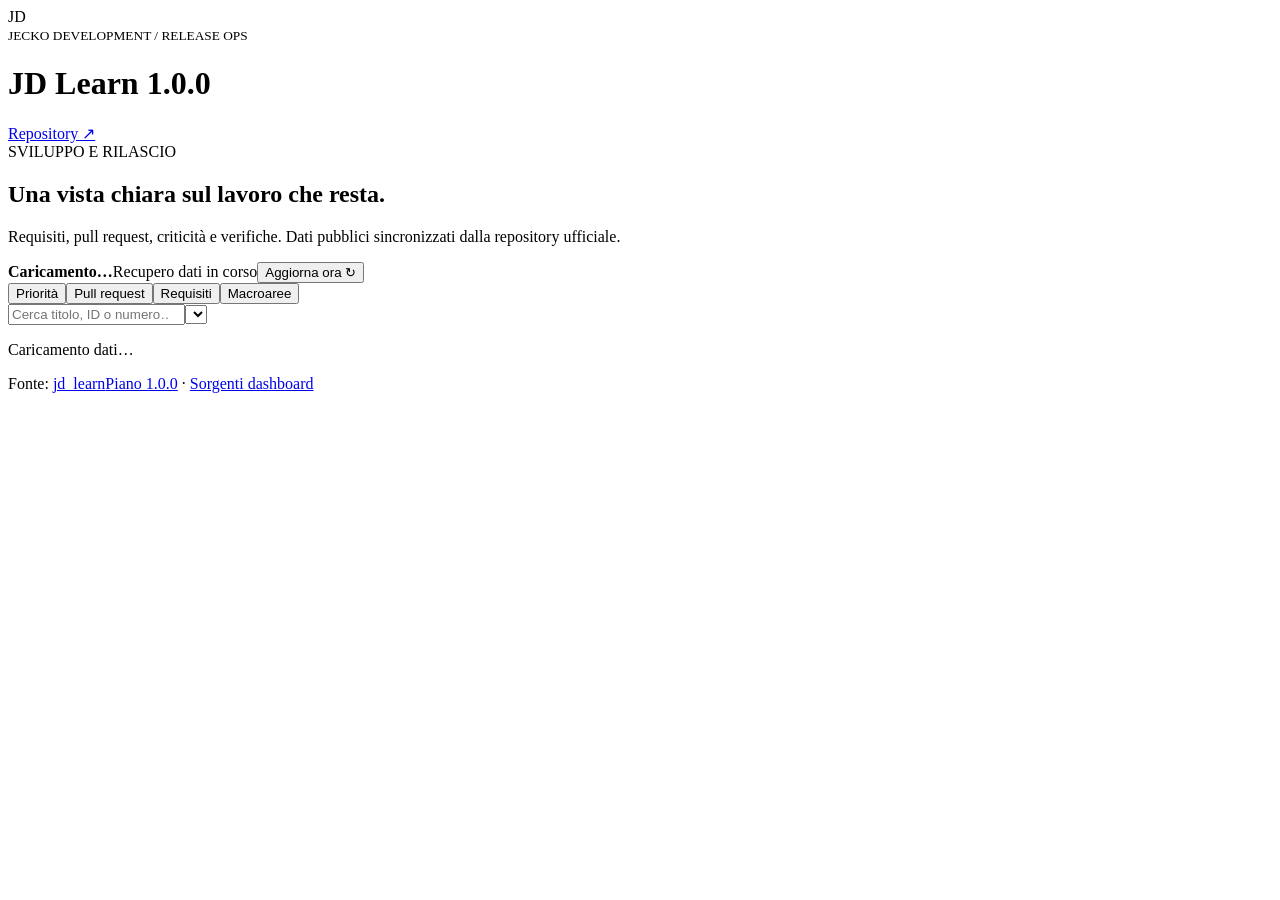
==== web/index.html @ 240354d1 "feat: add responsive release operations dashboard" ====
<!doctype html>
<html lang="it"><head><meta charset="utf-8"><meta name="viewport" content="width=device-width, initial-scale=1">
<meta name="theme-color" content="#101d30"><meta name="description" content="JD Learn 1.0.0 - dashboard operativa di sviluppo">
<title>JD Learn · Release dashboard</title><link rel="stylesheet" href="./styles.css"></head>
<body><div class="shell">
<header><div class="brand"><span class="logo">JD</span><div><small>JECKO DEVELOPMENT / RELEASE OPS</small><h1>JD Learn <span>1.0.0</span></h1></div></div><a href="https://github.com/jeckodevelopment/jd_learn" target="_blank" rel="noopener">Repository ↗</a></header>
<section class="intro"><div><div class="eyebrow">SVILUPPO E RILASCIO</div><h2>Una vista chiara sul lavoro che resta.</h2><p>Requisiti, pull request, criticità e verifiche. Dati pubblici sincronizzati dalla repository ufficiale.</p></div><aside><strong id="health">Caricamento…</strong><span id="asof">Recupero dati in corso</span><button id="reload" type="button">Aggiorna ora ↻</button></aside></section>
<div id="metrics" class="metrics" aria-live="polite"></div>
<nav class="tabs" aria-label="Viste"><button class="active" data-tab="priorities">Priorità</button><button data-tab="prs">Pull request</button><button data-tab="requirements">Requisiti</button><button data-tab="areas">Macroaree</button></nav>
<div class="toolbar"><input id="search" type="search" placeholder="Cerca titolo, ID o numero…" aria-label="Ricerca"><select id="filter" aria-label="Filtro"></select></div>
<section id="view" aria-live="polite"><p>Caricamento dati…</p></section>
<footer><span>Fonte: <a href="https://github.com/jeckodevelopment/jd_learn" target="_blank" rel="noopener">jd_learn</a></span><span><a href="https://github.com/jeckodevelopment/jd_learn/blob/main/docs/STABLE_1.0.0_PR_PLAN.md">Piano 1.0.0</a> · <a href="https://github.com/jeckodevelopment/jd-learn-dashboard">Sorgenti dashboard</a></span></footer>
</div><script src="./app.js" defer></script></body></html>
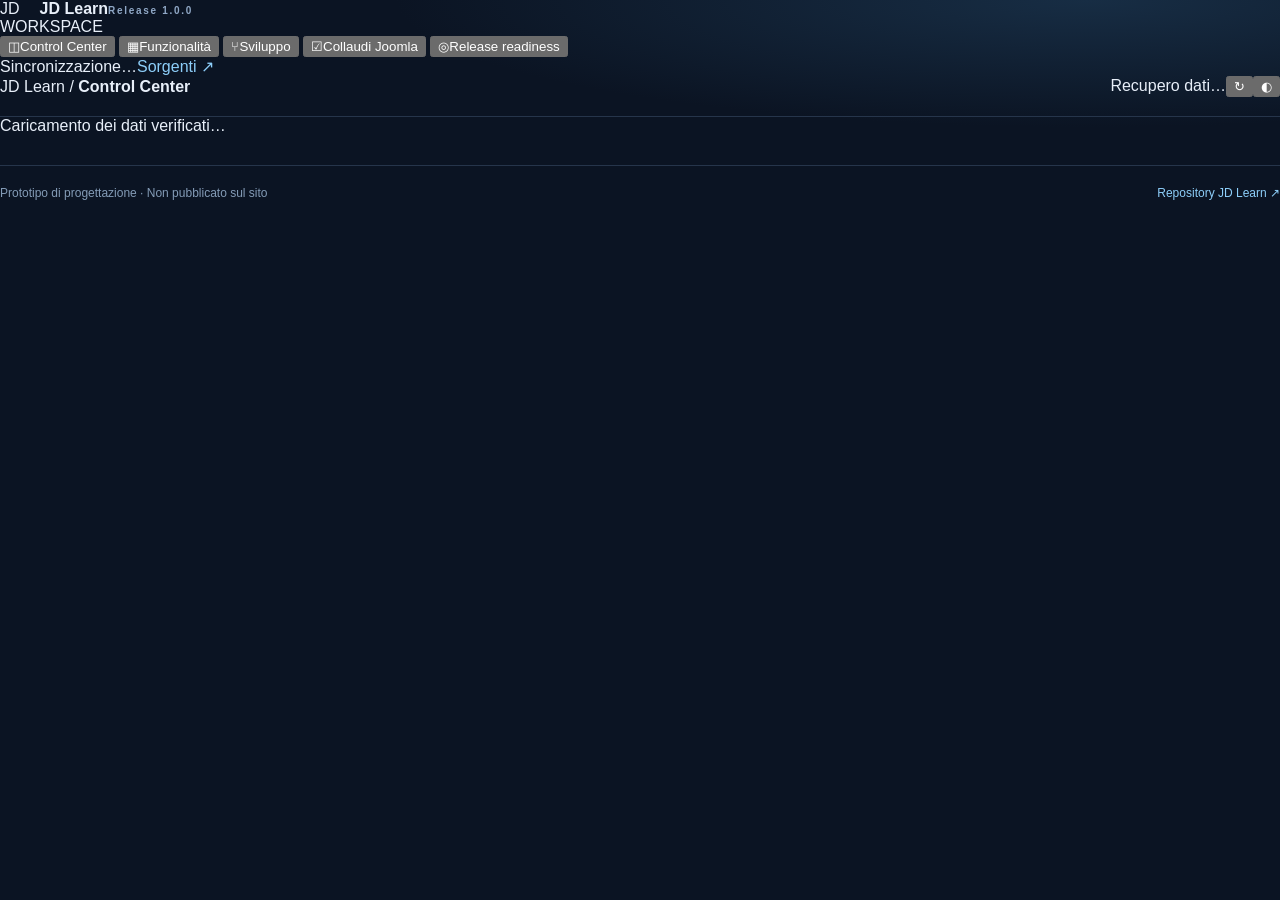
==== commit 7ff4fee9: "release: promote approved Control Center prototype to public UI" ====
--- a/web/index.html
+++ b/web/index.html
@@ -1,13 +1,32 @@
 <!doctype html>
-<html lang="it"><head><meta charset="utf-8"><meta name="viewport" content="width=device-width, initial-scale=1">
-<meta name="theme-color" content="#101d30"><meta name="description" content="JD Learn 1.0.0 - dashboard operativa di sviluppo">
-<title>JD Learn · Release dashboard</title><link rel="stylesheet" href="./styles.css"></head>
-<body><div class="shell">
-<header><div class="brand"><span class="logo">JD</span><div><small>JECKO DEVELOPMENT / RELEASE OPS</small><h1>JD Learn <span>1.0.0</span></h1></div></div><a href="https://github.com/jeckodevelopment/jd_learn" target="_blank" rel="noopener">Repository ↗</a></header>
-<section class="intro"><div><div class="eyebrow">SVILUPPO E RILASCIO</div><h2>Una vista chiara sul lavoro che resta.</h2><p>Requisiti, pull request, criticità e verifiche. Dati pubblici sincronizzati dalla repository ufficiale.</p></div><aside><strong id="health">Caricamento…</strong><span id="asof">Recupero dati in corso</span><button id="reload" type="button">Aggiorna ora ↻</button></aside></section>
-<div id="metrics" class="metrics" aria-live="polite"></div>
-<nav class="tabs" aria-label="Viste"><button class="active" data-tab="priorities">Priorità</button><button data-tab="prs">Pull request</button><button data-tab="requirements">Requisiti</button><button data-tab="areas">Macroaree</button></nav>
-<div class="toolbar"><input id="search" type="search" placeholder="Cerca titolo, ID o numero…" aria-label="Ricerca"><select id="filter" aria-label="Filtro"></select></div>
-<section id="view" aria-live="polite"><p>Caricamento dati…</p></section>
-<footer><span>Fonte: <a href="https://github.com/jeckodevelopment/jd_learn" target="_blank" rel="noopener">jd_learn</a></span><span><a href="https://github.com/jeckodevelopment/jd_learn/blob/main/docs/STABLE_1.0.0_PR_PLAN.md">Piano 1.0.0</a> · <a href="https://github.com/jeckodevelopment/jd-learn-dashboard">Sorgenti dashboard</a></span></footer>
-</div><script src="./app.js" defer></script></body></html>
+<html lang="it">
+<head>
+<meta charset="utf-8"><meta name="viewport" content="width=device-width,initial-scale=1">
+<meta name="robots" content="index,follow">
+<meta name="theme-color" content="#f7f9fc">
+<title>JD Learn — Release Control Center (prototipo)</title>
+<link rel="stylesheet" href="styles.css">
+</head>
+<body>
+<div class="app-shell">
+<aside class="sidebar" aria-label="Navigazione principale">
+  <div class="brand"><div class="symbol">JD</div><div><strong>JD Learn</strong><small>Release 1.0.0</small></div></div>
+  <div class="nav-heading">WORKSPACE</div>
+  <nav id="navigation">
+    <button class="nav-item active" data-page="home"><span class="ico">◫</span>Control Center</button>
+    <button class="nav-item" data-page="features"><span class="ico">▦</span>Funzionalità</button>
+    <button class="nav-item" data-page="development"><span class="ico">⑂</span>Sviluppo</button>
+    <button class="nav-item" data-page="testing"><span class="ico">☑</span>Collaudi Joomla</button>
+    <button class="nav-item" data-page="release"><span class="ico">◎</span>Release readiness</button>
+  </nav>
+  <div class="sidebar-bottom"><span class="status-dot"></span><span id="side-sync">Sincronizzazione…</span><a target="_blank" rel="noopener" href="https://github.com/jeckodevelopment/jd-learn-dashboard">Sorgenti ↗</a></div>
+</aside>
+<div class="main-shell">
+  <header class="topbar"><div class="breadcrumb">JD Learn <span>/</span> <strong id="breadcrumb">Control Center</strong></div>
+    <div class="top-actions"><span id="sync-indicator">Recupero dati…</span><button id="refresh" class="icon-button" title="Ricarica dati" aria-label="Ricarica dati">↻</button><button id="theme" class="icon-button" title="Cambia tema" aria-label="Cambia tema">◐</button></div></header>
+  <main id="main" tabindex="-1"><section class="loading">Caricamento dei dati verificati…</section></main>
+  <footer><span>Prototipo di progettazione · Non pubblicato sul sito</span><a href="https://github.com/jeckodevelopment/jd_learn" target="_blank" rel="noopener">Repository JD Learn ↗</a></footer>
+</div></div>
+<div id="detail-mask" class="detail-mask" hidden><button class="mask-close" id="mask-close" aria-label="Chiudi dettaglio"></button><aside class="detail-panel" role="dialog" aria-modal="true" aria-label="Dettaglio requisito"><button id="detail-close" class="icon-button close" aria-label="Chiudi">✕</button><div id="detail-body"></div></aside></div>
+<script src="app.js" defer></script>
+</body></html>
--- a/web/styles.css
+++ b/web/styles.css
@@ -0,0 +1,2 @@
+:root{color-scheme:dark;font-family:Inter,ui-sans-serif,-apple-system,BlinkMacSystemFont,"Segoe UI",sans-serif;background:#0b1423;color:#e8eff9}*{box-sizing:border-box}body{margin:0;background:radial-gradient(ellipse at 85% 0%,#172d44 0,transparent 45%),#0b1423}a{color:#8dcef9;text-decoration:none}a:hover{text-decoration:underline}.shell{max-width:1300px;margin:auto;padding:25px 30px 32px}header,.brand,.intro,.toolbar,footer{display:flex;align-items:center;justify-content:space-between;gap:20px}header{border-bottom:1px solid #26354b;padding-bottom:19px}.brand{justify-content:flex-start}.logo{width:47px;height:47px;border-radius:13px;background:#a8d8fa;color:#102138;display:grid;place-items:center;font-weight:900}small,.eyebrow{font-size:10px;letter-spacing:.17em;color:#90a8c6;font-weight:750}h1{font-size:21px;margin:3px 0 0}h1 span{color:#90acc6;font-weight:400}.intro{align-items:stretch;margin:30px 0;gap:24px}h2{font-size:clamp(24px,3vw,38px);letter-spacing:-.035em;line-height:1.1;margin:11px 0}p{color:#a8b8cc;line-height:1.5}.intro p{margin-bottom:0}.intro aside{min-width:250px;border:1px solid #31435c;background:#142238;border-radius:16px;padding:18px;display:flex;flex-direction:column;gap:9px}.intro aside span{color:#a6bad2;font-size:12px}.intro button,.tabs button{cursor:pointer;border:1px solid #38516b;background:#1d3048;color:#e6f2ff;padding:10px 15px;border-radius:9px;font-weight:650}.intro button:hover,.tabs button.active{background:#a8d8fa;color:#0a2039}.metrics{display:grid;grid-template-columns:repeat(5,minmax(0,1fr));gap:12px}.metric{background:#142239;border:1px solid #293d56;padding:17px;border-radius:14px}.metric label{display:block;color:#aabfd6;font-size:12px}.metric strong{display:block;font-size:29px;letter-spacing:-.04em;margin:8px 0 5px}.metric small{letter-spacing:0;font-weight:500;font-size:11px}.tabs{display:flex;gap:6px;flex-wrap:wrap;margin:28px 0 15px;border-bottom:1px solid #2a3d54;padding-bottom:14px}.tabs button{border-color:transparent;background:transparent}.toolbar{justify-content:flex-start;margin-bottom:17px}input,select{min-width:0;background:#142239;border:1px solid #344a64;border-radius:9px;color:#eaf4ff;padding:12px;font:inherit}input{flex:1}select{width:230px}#view{min-height:200px}.entries{display:grid;gap:9px}.entry{border:1px solid #304259;border-radius:11px;padding:15px 18px;background:#122036;display:flex;justify-content:space-between;gap:18px;align-items:center}.entry h3{font-size:15px;margin:0 0 6px;font-weight:650}.entry p{font-size:12px;margin:0;color:#9daec4}.right{white-space:nowrap;text-align:right}.pill{display:inline-block;font-size:11px;border-radius:7px;background:#233b54;color:#b8d5f4;padding:5px 9px;margin:0 0 6px}.pill.hot{background:#55333e;color:#ffc3c7}.pill.warn{background:#52452d;color:#f9d68f}.empty{padding:30px;border:1px dashed #44556a;border-radius:12px;color:#bdcbe0}.areas{display:grid;grid-template-columns:repeat(auto-fit,minmax(230px,1fr));gap:12px}.area{background:#142239;border:1px solid #2e4259;border-radius:12px;padding:19px}.area strong{font-size:25px}.bar{height:8px;background:#293950;border-radius:10px;margin-top:15px;overflow:hidden}.bar span{display:block;height:100%;background:#8dd2f3}footer{font-size:12px;color:#849cb7;border-top:1px solid #26354b;padding-top:20px;margin-top:30px}@media(max-width:800px){.metrics{grid-template-columns:repeat(2,1fr)}.intro{flex-direction:column}.shell{padding:18px}.toolbar{flex-direction:column;align-items:stretch}select{width:100%}.entry{align-items:flex-start;flex-direction:column}.right{text-align:left}header{flex-wrap:wrap}}
+.package{display:flex;align-items:center;gap:14px;flex-wrap:wrap;margin-top:12px;padding:12px 17px;border:1px solid #344a65;border-radius:12px;background:#16263d}.package span{font-size:12px;color:#aebdd0}.package strong{font-size:13px}.package small{font-size:11px;letter-spacing:0;color:#879db8}
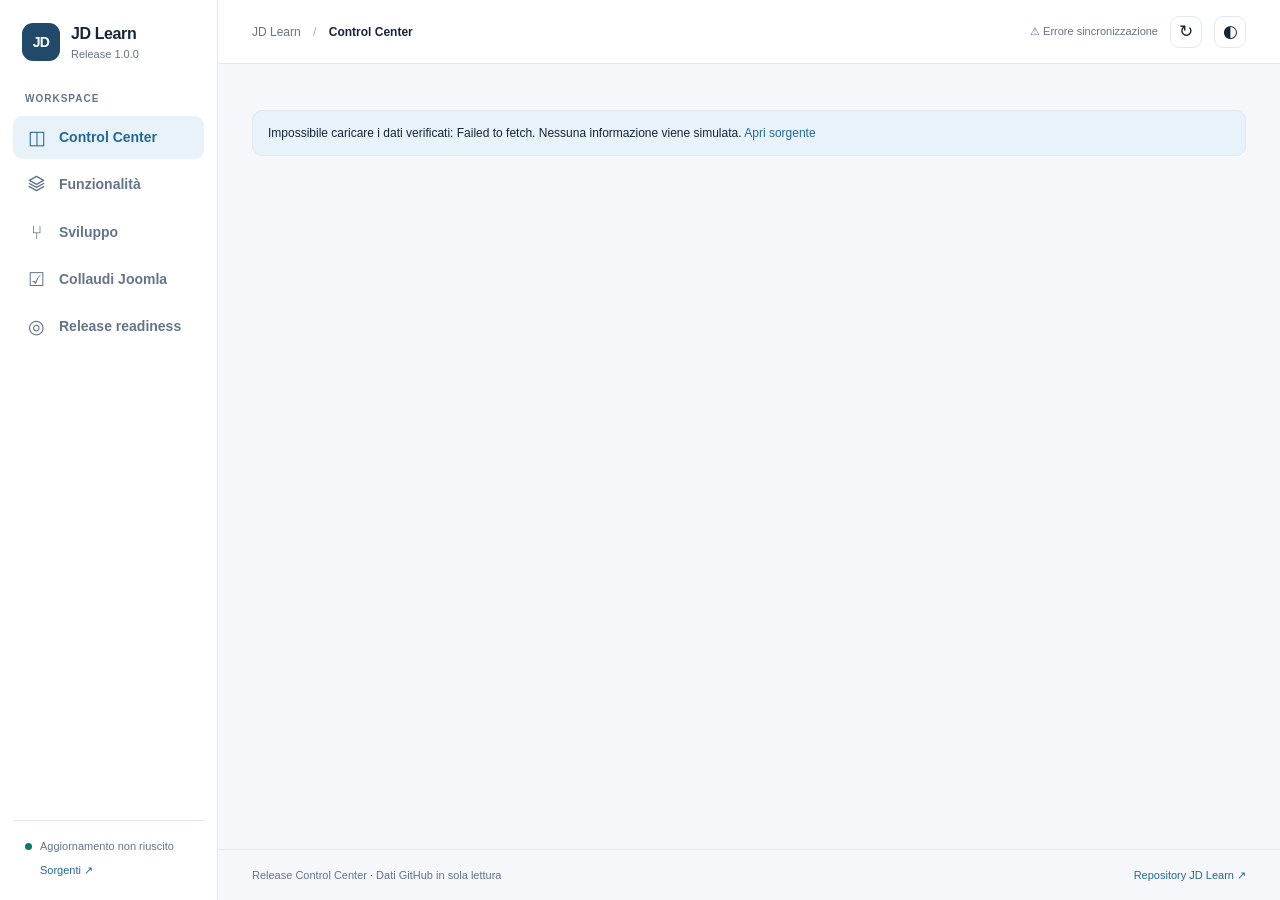
==== commit 8bdfd9e8: "ui: refine features navigation icon and remove prototype labels" ====
--- a/web/index.html
+++ b/web/index.html
@@ -4,7 +4,7 @@
 <meta charset="utf-8"><meta name="viewport" content="width=device-width,initial-scale=1">
 <meta name="robots" content="index,follow">
 <meta name="theme-color" content="#f7f9fc">
-<title>JD Learn — Release Control Center (prototipo)</title>
+<title>JD Learn — Release Control Center</title>
 <link rel="stylesheet" href="styles.css">
 </head>
 <body>
@@ -14,7 +14,7 @@
   <div class="nav-heading">WORKSPACE</div>
   <nav id="navigation">
     <button class="nav-item active" data-page="home"><span class="ico">◫</span>Control Center</button>
-    <button class="nav-item" data-page="features"><span class="ico">▦</span>Funzionalità</button>
+    <button class="nav-item" data-page="features"><span class="ico" aria-hidden="true"><svg xmlns="http://www.w3.org/2000/svg" width="19" height="19" viewBox="0 0 24 24" fill="none" stroke="currentColor" stroke-width="1.8" stroke-linecap="round" stroke-linejoin="round"><path d="m12 3-9 5 9 5 9-5-9-5Z"/><path d="m3 12 9 5 9-5"/><path d="m3 16 9 5 9-5"/></svg></span>Funzionalità</button>
     <button class="nav-item" data-page="development"><span class="ico">⑂</span>Sviluppo</button>
     <button class="nav-item" data-page="testing"><span class="ico">☑</span>Collaudi Joomla</button>
     <button class="nav-item" data-page="release"><span class="ico">◎</span>Release readiness</button>
@@ -25,7 +25,7 @@
   <header class="topbar"><div class="breadcrumb">JD Learn <span>/</span> <strong id="breadcrumb">Control Center</strong></div>
     <div class="top-actions"><span id="sync-indicator">Recupero dati…</span><button id="refresh" class="icon-button" title="Ricarica dati" aria-label="Ricarica dati">↻</button><button id="theme" class="icon-button" title="Cambia tema" aria-label="Cambia tema">◐</button></div></header>
   <main id="main" tabindex="-1"><section class="loading">Caricamento dei dati verificati…</section></main>
-  <footer><span>Prototipo di progettazione · Non pubblicato sul sito</span><a href="https://github.com/jeckodevelopment/jd_learn" target="_blank" rel="noopener">Repository JD Learn ↗</a></footer>
+  <footer><span>Release Control Center · Dati GitHub in sola lettura</span><a href="https://github.com/jeckodevelopment/jd_learn" target="_blank" rel="noopener">Repository JD Learn ↗</a></footer>
 </div></div>
 <div id="detail-mask" class="detail-mask" hidden><button class="mask-close" id="mask-close" aria-label="Chiudi dettaglio"></button><aside class="detail-panel" role="dialog" aria-modal="true" aria-label="Dettaglio requisito"><button id="detail-close" class="icon-button close" aria-label="Chiudi">✕</button><div id="detail-body"></div></aside></div>
 <script src="app.js" defer></script>
--- a/web/styles.css
+++ b/web/styles.css
@@ -1,2 +1,14 @@
-:root{color-scheme:dark;font-family:Inter,ui-sans-serif,-apple-system,BlinkMacSystemFont,"Segoe UI",sans-serif;background:#0b1423;color:#e8eff9}*{box-sizing:border-box}body{margin:0;background:radial-gradient(ellipse at 85% 0%,#172d44 0,transparent 45%),#0b1423}a{color:#8dcef9;text-decoration:none}a:hover{text-decoration:underline}.shell{max-width:1300px;margin:auto;padding:25px 30px 32px}header,.brand,.intro,.toolbar,footer{display:flex;align-items:center;justify-content:space-between;gap:20px}header{border-bottom:1px solid #26354b;padding-bottom:19px}.brand{justify-content:flex-start}.logo{width:47px;height:47px;border-radius:13px;background:#a8d8fa;color:#102138;display:grid;place-items:center;font-weight:900}small,.eyebrow{font-size:10px;letter-spacing:.17em;color:#90a8c6;font-weight:750}h1{font-size:21px;margin:3px 0 0}h1 span{color:#90acc6;font-weight:400}.intro{align-items:stretch;margin:30px 0;gap:24px}h2{font-size:clamp(24px,3vw,38px);letter-spacing:-.035em;line-height:1.1;margin:11px 0}p{color:#a8b8cc;line-height:1.5}.intro p{margin-bottom:0}.intro aside{min-width:250px;border:1px solid #31435c;background:#142238;border-radius:16px;padding:18px;display:flex;flex-direction:column;gap:9px}.intro aside span{color:#a6bad2;font-size:12px}.intro button,.tabs button{cursor:pointer;border:1px solid #38516b;background:#1d3048;color:#e6f2ff;padding:10px 15px;border-radius:9px;font-weight:650}.intro button:hover,.tabs button.active{background:#a8d8fa;color:#0a2039}.metrics{display:grid;grid-template-columns:repeat(5,minmax(0,1fr));gap:12px}.metric{background:#142239;border:1px solid #293d56;padding:17px;border-radius:14px}.metric label{display:block;color:#aabfd6;font-size:12px}.metric strong{display:block;font-size:29px;letter-spacing:-.04em;margin:8px 0 5px}.metric small{letter-spacing:0;font-weight:500;font-size:11px}.tabs{display:flex;gap:6px;flex-wrap:wrap;margin:28px 0 15px;border-bottom:1px solid #2a3d54;padding-bottom:14px}.tabs button{border-color:transparent;background:transparent}.toolbar{justify-content:flex-start;margin-bottom:17px}input,select{min-width:0;background:#142239;border:1px solid #344a64;border-radius:9px;color:#eaf4ff;padding:12px;font:inherit}input{flex:1}select{width:230px}#view{min-height:200px}.entries{display:grid;gap:9px}.entry{border:1px solid #304259;border-radius:11px;padding:15px 18px;background:#122036;display:flex;justify-content:space-between;gap:18px;align-items:center}.entry h3{font-size:15px;margin:0 0 6px;font-weight:650}.entry p{font-size:12px;margin:0;color:#9daec4}.right{white-space:nowrap;text-align:right}.pill{display:inline-block;font-size:11px;border-radius:7px;background:#233b54;color:#b8d5f4;padding:5px 9px;margin:0 0 6px}.pill.hot{background:#55333e;color:#ffc3c7}.pill.warn{background:#52452d;color:#f9d68f}.empty{padding:30px;border:1px dashed #44556a;border-radius:12px;color:#bdcbe0}.areas{display:grid;grid-template-columns:repeat(auto-fit,minmax(230px,1fr));gap:12px}.area{background:#142239;border:1px solid #2e4259;border-radius:12px;padding:19px}.area strong{font-size:25px}.bar{height:8px;background:#293950;border-radius:10px;margin-top:15px;overflow:hidden}.bar span{display:block;height:100%;background:#8dd2f3}footer{font-size:12px;color:#849cb7;border-top:1px solid #26354b;padding-top:20px;margin-top:30px}@media(max-width:800px){.metrics{grid-template-columns:repeat(2,1fr)}.intro{flex-direction:column}.shell{padding:18px}.toolbar{flex-direction:column;align-items:stretch}select{width:100%}.entry{align-items:flex-start;flex-direction:column}.right{text-align:left}header{flex-wrap:wrap}}
-.package{display:flex;align-items:center;gap:14px;flex-wrap:wrap;margin-top:12px;padding:12px 17px;border:1px solid #344a65;border-radius:12px;background:#16263d}.package span{font-size:12px;color:#aebdd0}.package strong{font-size:13px}.package small{font-size:11px;letter-spacing:0;color:#879db8}
+:root{--bg:#f5f7fb;--surface:#fff;--muted:#64748b;--ink:#17253a;--border:#e2e8f0;--panel:#f8fafc;--accent:#246899;--accent-soft:#e8f2f9;--good:#087c65;--bad:#ad3745;--warning:#a66c17;--shadow:0 14px 45px rgba(35,55,85,.035)}[data-theme=dark]{--bg:#111924;--surface:#1b2533;--muted:#a1b0c1;--ink:#edf4fa;--border:#314153;--panel:#202f40;--accent:#89c7eb;--accent-soft:#283e53;--good:#74d1b1;--bad:#ff9fa7;--warning:#f8c778;--shadow:none}*{box-sizing:border-box}html,body{margin:0;min-height:100%}body{font:14px/1.5 Inter,ui-sans-serif,-apple-system,BlinkMacSystemFont,"Segoe UI",sans-serif;background:var(--bg);color:var(--ink)}a{color:var(--accent);text-decoration:none}a:hover{text-decoration:underline}button,input,select{font:inherit}button{cursor:pointer}.app-shell{display:grid;grid-template-columns:218px minmax(0,1fr);min-height:100vh}.sidebar{background:var(--surface);border-right:1px solid var(--border);position:sticky;top:0;height:100vh;padding:22px 13px;display:flex;flex-direction:column}.brand{display:flex;gap:11px;align-items:center;padding:0 9px 28px}.brand strong{display:block;font-size:16px;letter-spacing:-.025em}.brand small{display:block;color:var(--muted);font-size:11px}.symbol{height:38px;width:38px;border-radius:11px;background:#21496a;color:white;display:grid;place-items:center;font-weight:800;letter-spacing:-.05em}.nav-heading{font-size:10px;color:var(--muted);letter-spacing:.1em;padding:0 12px 10px;font-weight:750}.nav-item{display:flex;align-items:center;gap:11px;width:100%;border:none;color:var(--muted);background:none;text-align:left;padding:11px 12px;border-radius:9px;margin-bottom:4px;font-weight:560}.nav-item:hover,.nav-item.active{background:var(--accent-soft);color:var(--accent)}.ico{font-size:19px;width:23px;line-height:1;text-align:center}.sidebar-bottom{margin-top:auto;border-top:1px solid var(--border);padding:17px 12px 0;color:var(--muted);font-size:11px;display:grid;grid-template-columns:8px 1fr;gap:7px;align-items:center}.sidebar-bottom a{grid-column:2}.status-dot{width:7px;height:7px;border-radius:50%;background:var(--good)}.main-shell{min-width:0;display:flex;flex-direction:column}.topbar{height:64px;display:flex;align-items:center;justify-content:space-between;border-bottom:1px solid var(--border);background:var(--surface);padding:0 34px;gap:14px}.breadcrumb{color:var(--muted);font-size:12px}.breadcrumb span{padding:0 9px;color:#a6b1be}.breadcrumb strong{color:var(--ink)}.top-actions{display:flex;align-items:center;gap:12px}#sync-indicator{color:var(--muted);font-size:11px}.icon-button{border:1px solid var(--border);background:var(--surface);color:var(--ink);border-radius:9px;width:32px;height:32px;display:grid;place-items:center;font-size:17px}.icon-button:hover{background:var(--panel)}main{width:100%;max-width:1390px;margin:0 auto;padding:32px 34px 54px;flex:1}.eyebrow{font-size:10px;letter-spacing:.14em;font-weight:750;color:var(--accent);text-transform:uppercase}.page-head{display:flex;justify-content:space-between;align-items:flex-end;gap:18px;margin-bottom:23px}.page-head h1{font-size:27px;letter-spacing:-.045em;line-height:1.2;margin:5px 0 6px;font-weight:750}.subtitle{color:var(--muted);font-size:13px;margin:0;max-width:800px}.outline-link{border:1px solid var(--border);background:var(--surface);border-radius:9px;padding:8px 12px;white-space:nowrap;font-size:12px;font-weight:600}.card{background:var(--surface);border:1px solid var(--border);border-radius:13px;box-shadow:var(--shadow)}.progress-card{padding:22px 24px;display:grid;grid-template-columns:1fr auto;gap:7px 20px}.progress-card .value{font-size:37px;letter-spacing:-.065em;font-weight:750;line-height:1.1}.progress-card .secondary{grid-column:1/-1}.progress-card .meter{grid-column:1/-1}.progress-card h2{font-size:13px;font-weight:650;margin:0}.progress-card p{color:var(--muted);font-size:11px;margin:0}.meter{background:var(--border);border-radius:99px;height:8px;overflow:hidden;margin:8px 0 0}.meter span{height:100%;display:block;background:#348bbd;border-radius:99px}.stats{display:grid;grid-template-columns:repeat(4,minmax(0,1fr));gap:12px;margin:14px 0 25px}.stat{padding:17px 19px}.stat .number{font-size:26px;font-weight:740;letter-spacing:-.045em}.stat .name{color:var(--muted);font-size:11px}.section-title{display:flex;align-items:center;justify-content:space-between;gap:12px;margin:24px 0 11px}.section-title h2{font-size:15px;letter-spacing:-.015em;margin:0}.section-title .aside{font-size:11px;color:var(--muted)}.tasks{display:grid;gap:9px}.task{background:var(--surface);border:1px solid var(--border);border-radius:11px;padding:15px 17px;display:grid;grid-template-columns:43px minmax(0,1fr) auto;align-items:center;gap:13px}.task .rank{width:38px;height:38px;border-radius:10px;background:var(--accent-soft);color:var(--accent);display:grid;place-items:center;font-size:12px;font-weight:750}.task h3{font-size:13px;margin:0 0 4px;overflow-wrap:anywhere}.task p{font-size:11px;color:var(--muted);margin:0;line-height:1.45}.task .meta{display:flex;gap:8px;align-items:center;flex-wrap:wrap}.chip{display:inline-flex;align-items:center;gap:4px;border-radius:6px;background:var(--panel);border:1px solid var(--border);padding:3px 7px;font-size:10px;font-weight:600;color:var(--muted);white-space:nowrap}.chip.p0{background:#fff0f1;color:#aa3746;border-color:#f3d2d6}.chip.p1{background:#fff5e7;color:#9e6b13;border-color:#f7dfb8}.chip.ok{background:#e9f7f2;color:#14755d;border-color:#bce8d8}.chip.current{background:var(--accent-soft);color:var(--accent)}.task button,.row-btn{color:var(--accent);background:none;border:none;font-size:12px;font-weight:650;white-space:nowrap}.twocol{display:grid;grid-template-columns:minmax(0,1fr) minmax(240px,.65fr);gap:15px}.stack{display:grid;gap:10px}.package-card{padding:19px}.package-card strong{display:block;margin:7px 0 8px}.package-card p,.note{font-size:11px;color:var(--muted);margin:0}.timeline-item{padding:11px 0;display:flex;justify-content:space-between;gap:15px;border-bottom:1px solid var(--border)}.timeline-item:last-child{border:0}.timeline-item strong{font-size:12px}.timeline-item span{font-size:10px;color:var(--muted)}.toolbar{display:flex;gap:9px;align-items:center;margin-bottom:13px;flex-wrap:wrap}.toolbar input,.toolbar select{background:var(--surface);border:1px solid var(--border);color:var(--ink);border-radius:9px;padding:10px 12px;min-height:40px}.toolbar input{min-width:230px;flex:1}.toolbar select{min-width:170px}.toolbar .counter{color:var(--muted);font-size:11px}.data-list{overflow:hidden}.data-row{display:grid;grid-template-columns:minmax(0,1fr) auto;gap:12px;align-items:center;padding:14px 17px;border-bottom:1px solid var(--border)}.data-row:last-child{border:0}.data-row:hover{background:var(--panel)}.data-row strong{font-size:12px;display:block;font-weight:650}.data-row .desc{color:var(--muted);font-size:11px;margin:4px 0 0;line-height:1.5}.data-row .id{color:var(--accent);font-size:10px;font-weight:750;letter-spacing:.04em;margin-bottom:4px}.data-row .row-meta{display:flex;gap:6px;justify-content:flex-end;align-items:center}.data-row button{border:0;background:none;color:var(--accent);font-weight:700;font-size:11px}.empty{padding:30px;color:var(--muted);font-size:13px;text-align:center}.areas{display:grid;grid-template-columns:repeat(3,minmax(0,1fr));gap:12px}.area-card{padding:18px;text-align:left;cursor:pointer;color:var(--ink)}.area-card:hover{border-color:var(--accent)}.area-card h3{font-size:13px;margin:0 0 10px}.area-card .percent{font-weight:750;font-size:23px;letter-spacing:-.04em}.area-card .meta{font-size:11px;color:var(--muted);margin:8px 0 0}.area-card .meter{height:6px}.release-grid{display:grid;grid-template-columns:repeat(2,minmax(0,1fr));gap:12px}.gate{padding:18px}.gate h3{font-size:13px;margin:0 0 7px}.gate p{margin:0 0 12px;color:var(--muted);font-size:11px}.gate .tag{font-size:10px;color:var(--warning);font-weight:650}.notice{padding:13px 15px;background:var(--accent-soft);border:1px solid var(--border);border-radius:10px;color:var(--ink);font-size:12px;margin:14px 0}.detail-mask{position:fixed;inset:0;z-index:20;display:flex;justify-content:flex-end}.detail-mask[hidden]{display:none}.mask-close{position:absolute;inset:0;border:0;background:rgba(12,24,40,.48)}.detail-panel{position:relative;background:var(--surface);width:min(530px,100vw);height:100%;overflow:auto;padding:30px;box-shadow:-12px 0 40px rgba(0,0,0,.15)}.detail-panel .close{position:absolute;right:19px;top:19px}.detail-panel h2{font-size:24px;margin:8px 0 12px}.detail-section{margin:25px 0}.detail-section h3{font-size:12px;margin:0 0 7px;text-transform:uppercase;letter-spacing:.05em;color:var(--muted)}.detail-section p{font-size:13px;line-height:1.55;white-space:pre-line;overflow-wrap:anywhere}footer{padding:17px 34px;border-top:1px solid var(--border);font-size:11px;color:var(--muted);display:flex;justify-content:space-between;gap:12px}.loading{padding:60px 10px;text-align:center;color:var(--muted)}@media(max-width:1100px){.areas{grid-template-columns:repeat(2,1fr)}.twocol{grid-template-columns:1fr}}@media(max-width:760px){.app-shell{display:block}.sidebar{position:relative;height:auto;padding:10px 12px;border-right:none;border-bottom:1px solid var(--border)}.brand{padding:2px 5px 12px}.nav-heading,.sidebar-bottom{display:none}#navigation{display:flex;gap:4px;overflow-x:auto}.nav-item{width:auto;flex:none;white-space:nowrap;font-size:11px;padding:9px}.nav-item .ico{display:none}.topbar{padding:0 15px;height:52px}.top-actions{gap:6px}#sync-indicator{max-width:130px;white-space:nowrap;overflow:hidden;text-overflow:ellipsis}main{padding:22px 14px 35px}.page-head{align-items:flex-start;flex-direction:column}.page-head h1{font-size:24px}.stats{grid-template-columns:repeat(2,minmax(0,1fr))}.areas,.release-grid{grid-template-columns:1fr}.task{grid-template-columns:35px minmax(0,1fr)}.task .meta{grid-column:2}.data-row{grid-template-columns:1fr}.data-row .row-meta{justify-content:flex-start}footer{padding:15px;flex-direction:column}.detail-panel{padding:22px}.toolbar select,.toolbar input{width:100%}}
+/* Functional area cards: readable labels, description and progress. */
+.area-section{margin-top:14px}
+.area-section+.area-section{margin-top:22px}
+.area-card{display:flex;flex-direction:column;gap:0;min-height:178px}
+.area-card-head{display:flex;align-items:flex-start;justify-content:space-between;gap:10px}
+.area-card-head h3{font-size:14px;line-height:1.35;margin:0;font-weight:700}
+.area-code{font-size:10px;font-weight:650;letter-spacing:.06em;color:var(--muted);background:var(--panel);border:1px solid var(--border);padding:2px 6px;border-radius:5px;flex:none}
+.area-description{font-size:12px;color:var(--muted);line-height:1.4;margin:8px 0 15px;min-height:34px}
+.area-progress{display:flex;align-items:baseline;justify-content:space-between;gap:8px;margin-top:auto}
+.area-progress strong{font-size:23px;letter-spacing:-.045em}
+.area-progress span{font-size:10px;color:var(--muted)}
+.area-card .meta{margin:8px 0 0}
+@media(max-width:760px){.area-card{min-height:0}.area-description{min-height:0}}
